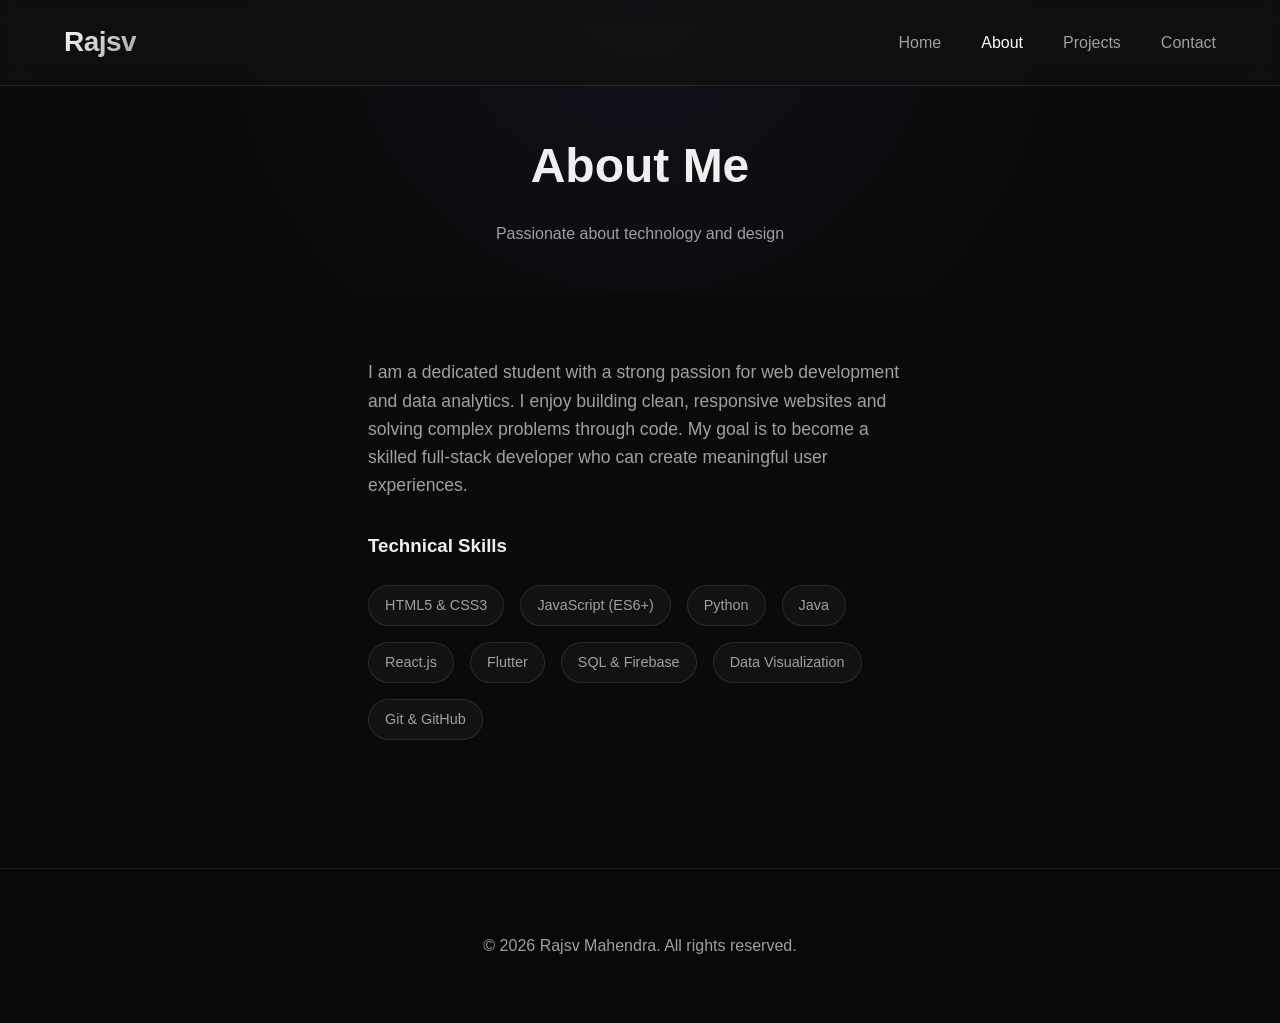
==== about.html @ 8be23c05 "Project structure: HTML pages, CSS and images" ====
<!DOCTYPE html>
<html lang="en">

<head>
    <meta charset="UTF-8">
    <meta name="viewport" content="width=device-width, initial-scale=1.0">
    <link rel="stylesheet" href="index.css">
    <title>About Me | Rajsv Mahendra</title>
</head>

<body>

    <header class="navbar">
        <a href="index.html" class="logo">Rajsv</a>
        <nav>
            <ul class="nav-links">
                <li><a href="index.html">Home</a></li>
                <li><a href="about.html" class="active">About</a></li>
                <li><a href="projects.html">Projects</a></li>
                <li><a href="contact.html">Contact</a></li>
            </ul>
        </nav>
    </header>

    <div class="page-header">
        <h2>About Me</h2>
        <p style="color: var(--text-secondary);">Passionate about technology and design</p>
    </div>

    <section class="page-section" style="max-width: 800px; margin: 0 auto;">
        <p style="font-size: 1.1rem; margin-bottom: 2rem; color: var(--text-secondary);">
            I am a dedicated student with a strong passion for web development and data analytics.
            I enjoy building clean, responsive websites and solving complex problems through code.
            My goal is to become a skilled full-stack developer who can create meaningful user experiences.
        </p>

        <h3>Technical Skills</h3>
        <div class="skills-grid">
            <span class="skill-tag">HTML5 & CSS3</span>
            <span class="skill-tag">JavaScript (ES6+)</span>
            <span class="skill-tag">Python</span>
            <span class="skill-tag">Java</span>
            <span class="skill-tag">React.js</span>
            <span class="skill-tag">Flutter</span>
            <span class="skill-tag">SQL & Firebase</span>
            <span class="skill-tag">Data Visualization</span>
            <span class="skill-tag">Git & GitHub</span>
        </div>
    </section>

    <footer>
        <p>© 2026 Rajsv Mahendra. All rights reserved.</p>
    </footer>

</body>

</html>
---- index.css ----
:root {
  --bg: #0a0a0a;
  --surface: #121212;
  --surface-hover: #1e1e1e;
  --text: #f0f0f0;
  --text-secondary: #a0a0a0;
  --accent: #6c5ce7;
  /* Distinctive purple */
  --accent-glow: rgba(108, 92, 231, 0.4);
  --glass: rgba(18, 18, 18, 0.7);
  --border: rgba(255, 255, 255, 0.1);
  --font-main: 'Inter', sans-serif;
  --transition: all 0.3s cubic-bezier(0.25, 0.8, 0.25, 1);
}

* {
  margin: 0;
  padding: 0;
  box-sizing: border-box;

}

body {
  background: var(--bg);
  color: var(--text);
  font-family: var(--font-main);
  line-height: 1.6;
  overflow-x: hidden;
}

a {
  text-decoration: none;
  color: inherit;
  transition: var(--transition);
}

/* Navbar */
.navbar {
  position: fixed;
  top: 0;
  width: 100%;
  display: flex;
  justify-content: space-between;
  align-items: center;
  padding: 1.25rem 5%;
  background: var(--glass);
  backdrop-filter: blur(12px);
  border-bottom: 1px solid var(--border);
  z-index: 1000;
  transition: var(--transition);
}

.logo {
  font-size: 1.75rem;
  font-weight: 700;
  background: linear-gradient(135deg, #fff, var(--text-secondary));
  -webkit-background-clip: text;
  -webkit-text-fill-color: transparent;
  letter-spacing: -0.02em;
}

.nav-links {
  list-style: none;
  display: flex;
  gap: 2.5rem;
}

.nav-links a {
  font-weight: 500;
  color: var(--text-secondary);
  position: relative;
}

.nav-links a:hover,
.nav-links a.active {
  color: #fff;
}

.nav-links a::after {
  content: '';
  position: absolute;
  width: 0;
  height: 2px;
  bottom: -4px;
  left: 0;
  background: var(--accent);
  transition: var(--transition);
}

.nav-links a:hover::after {
  width: 100%;
}

/* Hero Section */
.hero {
  min-height: 100vh;
  display: flex;
  align-items: center;
  justify-content: space-between;
  padding: 0 10%;
  padding-top: 80px;
  background: radial-gradient(circle at 80% 20%, rgba(108, 92, 231, 0.15) 0%, transparent 40%);
}

.hero-text {
  max-width: 600px;
  z-index: 1;
}

.hero-text h2 {
  font-size: 4rem;
  line-height: 1.1;
  font-weight: 800;
  margin-bottom: 1.5rem;
  letter-spacing: -0.03em;
}

.gradient-text {
  background: linear-gradient(135deg, #a29bfe, var(--accent));
  -webkit-background-clip: text;
  -webkit-text-fill-color: transparent;
}

.hero-text p {
  font-size: 1.25rem;
  color: var(--text-secondary);
  margin-bottom: 2.5rem;
  max-width: 480px;
}

.btn {
  display: inline-flex;
  align-items: center;
  padding: 0.875rem 2rem;
  background: var(--accent);
  color: #fff;
  font-weight: 600;
  border-radius: 50px;
  box-shadow: 0 4px 20px var(--accent-glow);
  transition: var(--transition);
}

.btn:hover {
  transform: translateY(-2px);
  box-shadow: 0 8px 25px var(--accent-glow);
}

.profile-container {
  position: relative;
}

.profile-img {
  width: 350px;
  height: 350px;
  object-fit: cover;
  border-radius: 50%;
  border: 2px solid var(--border);
  box-shadow: 0 20px 40px rgba(0, 0, 0, 0.3);
  position: relative;
  z-index: 2;
  animation: float 6s ease-in-out infinite;
}

.profile-container::before {
  content: '';
  position: absolute;
  top: -20px;
  right: -20px;
  width: 100%;
  height: 100%;
  border-radius: 50%;
  border: 2px solid var(--accent);
  opacity: 0.3;
  z-index: 1;
}

/* Page Sections */
.page-header {
  text-align: center;
  padding: 8rem 0 3rem;
  background: radial-gradient(circle at top, rgba(108, 92, 231, 0.08) 0%, transparent 60%);
}

.page-header h2 {
  font-size: 3rem;
  font-weight: 800;
  margin-bottom: 1rem;
}

.page-section {
  padding: 4rem 10%;
}

.page-section h2 {
  font-size: 2.5rem;
  font-weight: 700;
  margin-bottom: 3rem;
  text-align: center;
}

/* Gallery / Projects */
.gallery,
.cards {
  display: grid;
  grid-template-columns: repeat(auto-fit, minmax(320px, 1fr));
  gap: 2rem;
}

.card {
  background: var(--surface);
  border: 1px solid var(--border);
  border-radius: 20px;
  padding: 2rem;
  transition: var(--transition);
  display: flex;
  flex-direction: column;
  justify-content: space-between;
  height: 100%;
}

/* Image gallery on home page */
.gallery img {
  width: 100%;
  height: 250px;
  object-fit: cover;
  border-radius: 16px;
  transition: var(--transition);
  opacity: 0.8;
  border: 1px solid var(--border);
}

.gallery img:hover {
  transform: scale(1.03);
  opacity: 1;
  box-shadow: 0 10px 30px rgba(0, 0, 0, 0.2);
}

.card:hover {
  transform: translateY(-5px);
  background: var(--surface-hover);
  border-color: rgba(108, 92, 231, 0.3);
}

.card h3 {
  font-size: 1.5rem;
  margin-bottom: 1rem;
}

.card p {
  color: var(--text-secondary);
  font-size: 0.95rem;
  margin-bottom: 1.5rem;
}

.card a {
  display: inline-block;
  color: var(--accent);
  font-weight: 600;
  margin-top: auto;
}

.card a:hover {
  text-decoration: underline;
}

/* Forms */
.contact-container {
  display: grid;
  grid-template-columns: 1fr 1fr;
  gap: 4rem;
  align-items: start;
}

.contact-details p {
  font-size: 1.2rem;
  margin-bottom: 1.5rem;
  display: flex;
  align-items: center;
  gap: 1rem;
}

.contact-form {
  display: flex;
  flex-direction: column;
  gap: 1.5rem;
}

input,
textarea {
  width: 100%;
  padding: 1rem 1.25rem;
  background: var(--surface);
  border: 1px solid var(--border);
  border-radius: 12px;
  color: var(--text);
  font-family: var(--font-main);
  font-size: 1rem;
  transition: var(--transition);
}

input:focus,
textarea:focus {
  outline: none;
  border-color: var(--accent);
  background: var(--bg);
}

button[type="submit"] {
  cursor: pointer;
  border: none;
  background: var(--accent);
  color: white;
  padding: 1rem;
  border-radius: 12px;
  font-weight: 600;
  font-size: 1rem;
  transition: var(--transition);
}

button[type="submit"]:hover {
  background: #5649c0;
}


/* Footer */
footer {
  text-align: center;
  padding: 4rem 2rem;
  background: #080808;
  color: var(--text-secondary);
  border-top: 1px solid var(--border);
  margin-top: 4rem;
}

/* Skills (About Page) */
.skills-grid {
  display: flex;
  flex-wrap: wrap;
  gap: 1rem;
  margin-top: 1.5rem;
}

.skill-tag {
  background: var(--surface);
  border: 1px solid var(--border);
  padding: 0.5rem 1rem;
  border-radius: 50px;
  font-size: 0.9rem;
  color: var(--text-secondary);
}

/* Animations */
@keyframes float {
  0% {
    transform: translateY(0);
  }

  50% {
    transform: translateY(-15px);
  }

  100% {
    transform: translateY(0);
  }
}

@keyframes fadeUp {
  from {
    opacity: 0;
    transform: translateY(20px);
  }

  to {
    opacity: 1;
    transform: translateY(0);
  }
}

/* Responsive */
@media (max-width: 900px) {
  .hero {
    flex-direction: column-reverse;
    /* Text on top on mobile usually, but here maybe image on top? Let's keep text top for accessibility usually, but design wise image top is common. Let's stack them nicely. */
    text-align: center;
    justify-content: center;
    gap: 3rem;
  }

  .hero-text {
    margin-top: 2rem;
  }

  .hero-text h2 {
    font-size: 3rem;
  }

  .contact-container {
    grid-template-columns: 1fr;
  }
}

@media (max-width: 500px) {
  .nav-links {
    display: none;
  }

  .hero-text h2 {
    font-size: 2.5rem;
  }

  .profile-img {
    width: 250px;
    height: 250px;
  }
}
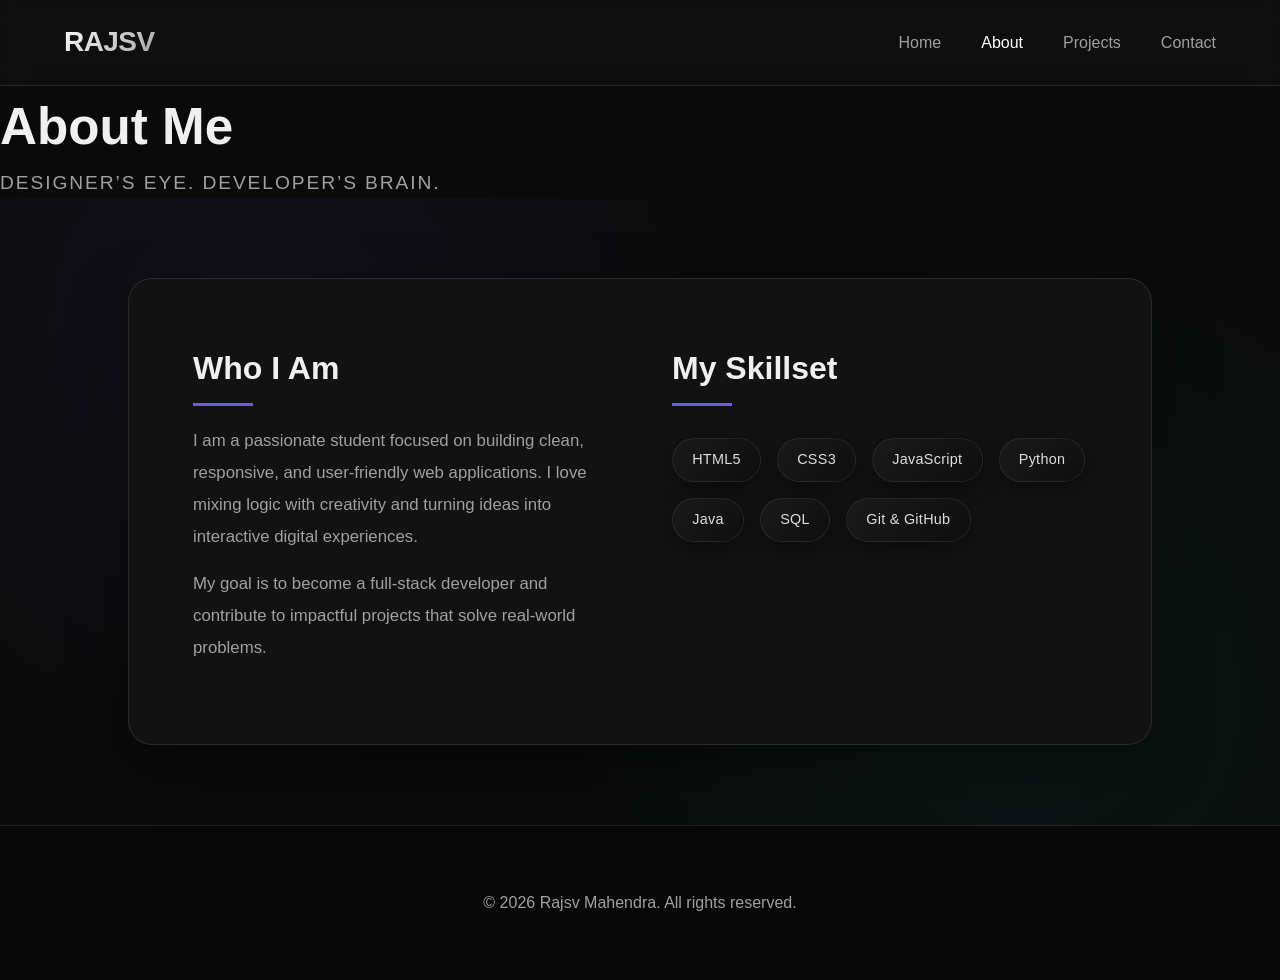
==== commit 8e70b99f: "About section layout and styling" ====
--- a/about.html
+++ b/about.html
@@ -2,16 +2,15 @@
 <html lang="en">
 
 <head>
-    <meta charset="UTF-8">
-    <meta name="viewport" content="width=device-width, initial-scale=1.0">
-    <link rel="stylesheet" href="index.css">
-    <title>About Me | Rajsv Mahendra</title>
+    <meta charset="UTF-8" />
+    <meta name="viewport" content="width=device-width, initial-scale=1.0" />
+    <link rel="stylesheet" href="index.css" />
+    <title>About | Rajsv Mahendra</title>
 </head>
 
 <body>
-
     <header class="navbar">
-        <a href="index.html" class="logo">Rajsv</a>
+        <a href="index.html" class="logo">RAJSV</a>
         <nav>
             <ul class="nav-links">
                 <li><a href="index.html">Home</a></li>
@@ -22,36 +21,45 @@
         </nav>
     </header>
 
-    <div class="page-header">
+    <section class="page-header">
         <h2>About Me</h2>
-        <p style="color: var(--text-secondary);">Passionate about technology and design</p>
-    </div>
+        <p class="page-subtitle">Designer’s eye. Developer’s brain.</p>
+    </section>
 
-    <section class="page-section" style="max-width: 800px; margin: 0 auto;">
-        <p style="font-size: 1.1rem; margin-bottom: 2rem; color: var(--text-secondary);">
-            I am a dedicated student with a strong passion for web development and data analytics.
-            I enjoy building clean, responsive websites and solving complex problems through code.
-            My goal is to become a skilled full-stack developer who can create meaningful user experiences.
-        </p>
+    <section class="about-section">
+        <div class="about-grid">
 
-        <h3>Technical Skills</h3>
-        <div class="skills-grid">
-            <span class="skill-tag">HTML5 & CSS3</span>
-            <span class="skill-tag">JavaScript (ES6+)</span>
-            <span class="skill-tag">Python</span>
-            <span class="skill-tag">Java</span>
-            <span class="skill-tag">React.js</span>
-            <span class="skill-tag">Flutter</span>
-            <span class="skill-tag">SQL & Firebase</span>
-            <span class="skill-tag">Data Visualization</span>
-            <span class="skill-tag">Git & GitHub</span>
+            <div class="about-left">
+                <h3>Who I Am</h3>
+                <p>
+                    I am a passionate student focused on building clean, responsive, and
+                    user-friendly web applications. I love mixing logic with creativity
+                    and turning ideas into interactive digital experiences.
+                </p>
+                <p>
+                    My goal is to become a full-stack developer and contribute to impactful
+                    projects that solve real-world problems.
+                </p>
+            </div>
+
+            <div class="about-right">
+                <h3>My Skillset</h3>
+                <div class="skills-grid">
+                    <span class="skill-tag">HTML5</span>
+                    <span class="skill-tag">CSS3</span>
+                    <span class="skill-tag">JavaScript</span>
+                    <span class="skill-tag">Python</span>
+                    <span class="skill-tag">Java</span>
+                    <span class="skill-tag">SQL</span>
+                    <span class="skill-tag">Git & GitHub</span>
+                </div>
+            </div>
         </div>
     </section>
 
     <footer>
         <p>© 2026 Rajsv Mahendra. All rights reserved.</p>
     </footer>
-
 </body>
 
 </html>
--- a/index.css
+++ b/index.css
@@ -5,7 +5,6 @@
   --text: #f0f0f0;
   --text-secondary: #a0a0a0;
   --accent: #6c5ce7;
-  /* Distinctive purple */
   --accent-glow: rgba(108, 92, 231, 0.4);
   --glass: rgba(18, 18, 18, 0.7);
   --border: rgba(255, 255, 255, 0.1);
@@ -17,7 +16,6 @@
   margin: 0;
   padding: 0;
   box-sizing: border-box;
-
 }
 
 body {
@@ -34,9 +32,9 @@
   transition: var(--transition);
 }
 
-/* Navbar */
+/* ================= NAVBAR ================= */
 .navbar {
-  position: fixed;
+  position: sticky;
   top: 0;
   width: 100%;
   display: flex;
@@ -47,7 +45,6 @@
   backdrop-filter: blur(12px);
   border-bottom: 1px solid var(--border);
   z-index: 1000;
-  transition: var(--transition);
 }
 
 .logo {
@@ -91,7 +88,7 @@
   width: 100%;
 }
 
-/* Hero Section */
+/* ================= HERO ================= */
 .hero {
   min-height: 100vh;
   display: flex;
@@ -104,28 +101,31 @@
 
 .hero-text {
   max-width: 600px;
-  z-index: 1;
-}
-
-.hero-text h2 {
-  font-size: 4rem;
-  line-height: 1.1;
+}
+
+.hero-intro {
+  font-size: 1.5rem;
+  color: var(--text-secondary);
+  margin-bottom: 0.5rem;
+}
+
+.hero-name {
+  font-size: 4.5rem;
+  line-height: 1;
   font-weight: 800;
   margin-bottom: 1.5rem;
   letter-spacing: -0.03em;
 }
 
-.gradient-text {
-  background: linear-gradient(135deg, #a29bfe, var(--accent));
-  -webkit-background-clip: text;
-  -webkit-text-fill-color: transparent;
-}
-
-.hero-text p {
+.hero-name span {
+  color: var(--accent);
+}
+
+.hero-desc {
   font-size: 1.25rem;
   color: var(--text-secondary);
+  max-width: 480px;
   margin-bottom: 2.5rem;
-  max-width: 480px;
 }
 
 .btn {
@@ -145,6 +145,7 @@
   box-shadow: 0 8px 25px var(--accent-glow);
 }
 
+/* ================= IMAGE ================= */
 .profile-container {
   position: relative;
 }
@@ -156,8 +157,6 @@
   border-radius: 50%;
   border: 2px solid var(--border);
   box-shadow: 0 20px 40px rgba(0, 0, 0, 0.3);
-  position: relative;
-  z-index: 2;
   animation: float 6s ease-in-out infinite;
 }
 
@@ -171,245 +170,201 @@
   border-radius: 50%;
   border: 2px solid var(--accent);
   opacity: 0.3;
-  z-index: 1;
-}
-
-/* Page Sections */
-.page-header {
+}
+
+/* ================= FOOTER ================= */
+footer {
   text-align: center;
-  padding: 8rem 0 3rem;
-  background: radial-gradient(circle at top, rgba(108, 92, 231, 0.08) 0%, transparent 60%);
-}
-
-.page-header h2 {
-  font-size: 3rem;
-  font-weight: 800;
-  margin-bottom: 1rem;
-}
-
-.page-section {
+  padding: 4rem 2rem;
+  background: #080808;
+  color: var(--text-secondary);
+  border-top: 1px solid var(--border);
+}
+
+/* ================= ANIMATION ================= */
+@keyframes float {
+  0% {
+    transform: translateY(0);
+  }
+
+  50% {
+    transform: translateY(-15px);
+  }
+
+  100% {
+    transform: translateY(0);
+  }
+}
+
+/* ================= RESPONSIVE ================= */
+@media (max-width: 900px) {
+  .hero {
+    flex-direction: column-reverse;
+    text-align: center;
+    gap: 3rem;
+  }
+
+  .hero-name {
+    font-size: 3rem;
+  }
+}
+
+@media (max-width: 500px) {
+  .nav-links {
+    display: none;
+  }
+
+  .profile-img {
+    width: 250px;
+    height: 250px;
+  }
+}
+
+/* ================= ABOUT PAGE ================= */
+.about-section {
   padding: 4rem 10%;
 }
 
-.page-section h2 {
-  font-size: 2.5rem;
-  font-weight: 700;
-  margin-bottom: 3rem;
-  text-align: center;
-}
-
-/* Gallery / Projects */
-.gallery,
-.cards {
-  display: grid;
-  grid-template-columns: repeat(auto-fit, minmax(320px, 1fr));
-  gap: 2rem;
-}
-
-.card {
-  background: var(--surface);
-  border: 1px solid var(--border);
-  border-radius: 20px;
-  padding: 2rem;
-  transition: var(--transition);
-  display: flex;
-  flex-direction: column;
-  justify-content: space-between;
-  height: 100%;
-}
-
-/* Image gallery on home page */
-.gallery img {
-  width: 100%;
-  height: 250px;
-  object-fit: cover;
-  border-radius: 16px;
-  transition: var(--transition);
-  opacity: 0.8;
-  border: 1px solid var(--border);
-}
-
-.gallery img:hover {
-  transform: scale(1.03);
-  opacity: 1;
-  box-shadow: 0 10px 30px rgba(0, 0, 0, 0.2);
-}
-
-.card:hover {
-  transform: translateY(-5px);
-  background: var(--surface-hover);
-  border-color: rgba(108, 92, 231, 0.3);
-}
-
-.card h3 {
-  font-size: 1.5rem;
-  margin-bottom: 1rem;
-}
-
-.card p {
-  color: var(--text-secondary);
-  font-size: 0.95rem;
-  margin-bottom: 1.5rem;
-}
-
-.card a {
-  display: inline-block;
-  color: var(--accent);
-  font-weight: 600;
-  margin-top: auto;
-}
-
-.card a:hover {
-  text-decoration: underline;
-}
-
-/* Forms */
-.contact-container {
+.about-grid {
   display: grid;
   grid-template-columns: 1fr 1fr;
   gap: 4rem;
   align-items: start;
 }
 
-.contact-details p {
-  font-size: 1.2rem;
-  margin-bottom: 1.5rem;
-  display: flex;
-  align-items: center;
-  gap: 1rem;
-}
-
-.contact-form {
-  display: flex;
-  flex-direction: column;
-  gap: 1.5rem;
-}
-
-input,
-textarea {
-  width: 100%;
-  padding: 1rem 1.25rem;
-  background: var(--surface);
-  border: 1px solid var(--border);
-  border-radius: 12px;
-  color: var(--text);
-  font-family: var(--font-main);
-  font-size: 1rem;
-  transition: var(--transition);
-}
-
-input:focus,
-textarea:focus {
-  outline: none;
-  border-color: var(--accent);
-  background: var(--bg);
-}
-
-button[type="submit"] {
-  cursor: pointer;
-  border: none;
-  background: var(--accent);
-  color: white;
-  padding: 1rem;
-  border-radius: 12px;
-  font-weight: 600;
-  font-size: 1rem;
-  transition: var(--transition);
-}
-
-button[type="submit"]:hover {
-  background: #5649c0;
-}
-
-
-/* Footer */
-footer {
-  text-align: center;
-  padding: 4rem 2rem;
-  background: #080808;
-  color: var(--text-secondary);
-  border-top: 1px solid var(--border);
-  margin-top: 4rem;
-}
-
-/* Skills (About Page) */
+.about-left h3,
+.about-right h3 {
+  font-size: 1.6rem;
+  margin-bottom: 1rem;
+}
+
+.about-left p {
+  color: var(--text-secondary);
+  line-height: 1.8;
+  margin-bottom: 1rem;
+}
+
+.page-subtitle {
+  color: var(--text-secondary);
+}
+
 .skills-grid {
   display: flex;
   flex-wrap: wrap;
   gap: 1rem;
-  margin-top: 1.5rem;
+  margin-top: 1rem;
 }
 
 .skill-tag {
   background: var(--surface);
   border: 1px solid var(--border);
-  padding: 0.5rem 1rem;
-  border-radius: 50px;
+  padding: 0.6rem 1.2rem;
+  border-radius: 999px;
   font-size: 0.9rem;
   color: var(--text-secondary);
-}
-
-/* Animations */
-@keyframes float {
-  0% {
-    transform: translateY(0);
-  }
-
-  50% {
-    transform: translateY(-15px);
-  }
-
-  100% {
-    transform: translateY(0);
-  }
-}
-
-@keyframes fadeUp {
-  from {
-    opacity: 0;
-    transform: translateY(20px);
-  }
-
-  to {
-    opacity: 1;
-    transform: translateY(0);
-  }
+  transition: var(--transition);
+}
+
+.skill-tag:hover {
+  background: var(--surface-hover);
+  color: var(--text);
+  transform: translateY(-2px);
 }
 
 /* Responsive */
 @media (max-width: 900px) {
-  .hero {
-    flex-direction: column-reverse;
-    /* Text on top on mobile usually, but here maybe image on top? Let's keep text top for accessibility usually, but design wise image top is common. Let's stack them nicely. */
+  .about-grid {
+    grid-template-columns: 1fr;
     text-align: center;
-    justify-content: center;
-    gap: 3rem;
-  }
-
-  .hero-text {
-    margin-top: 2rem;
-  }
-
-  .hero-text h2 {
-    font-size: 3rem;
-  }
-
-  .contact-container {
-    grid-template-columns: 1fr;
-  }
-}
-
-@media (max-width: 500px) {
-  .nav-links {
-    display: none;
-  }
-
-  .hero-text h2 {
-    font-size: 2.5rem;
-  }
-
-  .profile-img {
-    width: 250px;
-    height: 250px;
+  }
+}
+
+/* ================= ABOUT PAGE UPGRADE ================= */
+
+.about-section {
+  padding: 5rem 10%;
+  position: relative;
+}
+
+.about-section::before {
+  content: "";
+  position: absolute;
+  inset: 0;
+  background: radial-gradient(circle at 20% 20%, rgba(108, 92, 231, 0.08), transparent 40%),
+    radial-gradient(circle at 80% 80%, rgba(0, 255, 200, 0.05), transparent 40%);
+  z-index: -1;
+}
+
+.about-grid {
+  background: var(--surface);
+  border: 1px solid var(--border);
+  border-radius: 24px;
+  padding: 4rem;
+  box-shadow: 0 20px 60px rgba(0, 0, 0, 0.4);
+}
+
+.about-left h3,
+.about-right h3 {
+  font-size: 2rem;
+  margin-bottom: 1.2rem;
+  position: relative;
+}
+
+.about-left h3::after,
+.about-right h3::after {
+  content: "";
+  width: 60px;
+  height: 3px;
+  background: var(--accent);
+  display: block;
+  margin-top: 0.5rem;
+}
+
+.about-left p {
+  font-size: 1.05rem;
+  line-height: 1.9;
+  color: var(--text-secondary);
+}
+
+.skills-grid {
+  margin-top: 2rem;
+}
+
+.skill-tag {
+  background: linear-gradient(135deg, #1a1a1a, #0e0e0e);
+  border: 1px solid rgba(255, 255, 255, 0.08);
+  box-shadow: inset 0 0 0 rgba(255, 255, 255, 0.05),
+    0 6px 20px rgba(0, 0, 0, 0.4);
+  color: #ddd;
+  letter-spacing: 0.02em;
+}
+
+.skill-tag:hover {
+  background: linear-gradient(135deg, var(--accent), #00d4ff);
+  color: #000;
+  transform: translateY(-3px) scale(1.05);
+  box-shadow: 0 10px 25px rgba(108, 92, 231, 0.5);
+}
+
+/* Improve page header */
+.page-header h2 {
+  font-size: 3.2rem;
+}
+
+.page-subtitle {
+  font-size: 1.2rem;
+  letter-spacing: 0.1em;
+  text-transform: uppercase;
+}
+
+/* Responsive polish */
+@media (max-width: 900px) {
+  .about-grid {
+    padding: 2.5rem;
+  }
+
+  .about-left h3,
+  .about-right h3 {
+    font-size: 1.6rem;
   }
 }
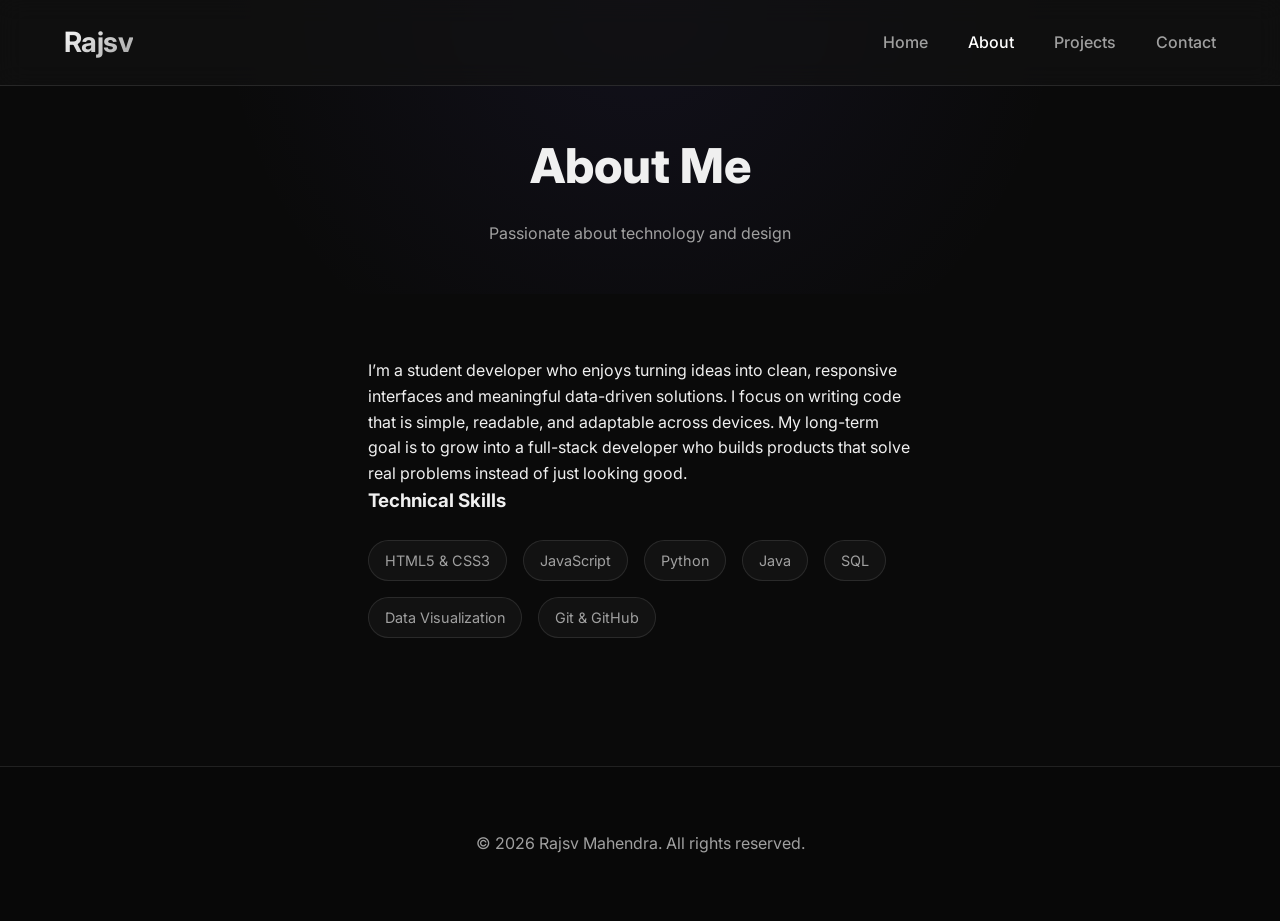
==== commit 22f89617: "Cleaned portfolio pages and styles" ====
--- a/about.html
+++ b/about.html
@@ -2,15 +2,22 @@
 <html lang="en">
 
 <head>
-    <meta charset="UTF-8" />
-    <meta name="viewport" content="width=device-width, initial-scale=1.0" />
-    <link rel="stylesheet" href="index.css" />
-    <title>About | Rajsv Mahendra</title>
+    <meta charset="UTF-8">
+    <meta name="description"
+        content="About Rajsv Mahendra, a student developer focused on web development and data analytics.">
+    <meta name="viewport" content="width=device-width, initial-scale=1.0">
+
+    <!-- Google Font -->
+    <link href="https://fonts.googleapis.com/css2?family=Inter:wght@400;600;800&display=swap" rel="stylesheet">
+
+    <link rel="stylesheet" href="index.css">
+    <title>About Me | Rajsv Mahendra</title>
 </head>
 
 <body>
+
     <header class="navbar">
-        <a href="index.html" class="logo">RAJSV</a>
+        <a href="index.html" class="logo">Rajsv</a>
         <nav>
             <ul class="nav-links">
                 <li><a href="index.html">Home</a></li>
@@ -21,45 +28,40 @@
         </nav>
     </header>
 
-    <section class="page-header">
+    <div class="page-header">
         <h2>About Me</h2>
-        <p class="page-subtitle">Designer’s eye. Developer’s brain.</p>
-    </section>
+        <p class="subtitle">Passionate about technology and design</p>
+    </div>
 
-    <section class="about-section">
-        <div class="about-grid">
+    <section class="page-section section-center">
 
-            <div class="about-left">
-                <h3>Who I Am</h3>
-                <p>
-                    I am a passionate student focused on building clean, responsive, and
-                    user-friendly web applications. I love mixing logic with creativity
-                    and turning ideas into interactive digital experiences.
-                </p>
-                <p>
-                    My goal is to become a full-stack developer and contribute to impactful
-                    projects that solve real-world problems.
-                </p>
-            </div>
+        <p class="about-text">
+            I’m a student developer who enjoys turning ideas into clean, responsive interfaces and meaningful
+            data-driven
+            solutions. I focus on writing code that is simple, readable, and adaptable across devices. My long-term goal
+            is
+            to grow into a full-stack developer who builds products that solve real problems instead of just looking
+            good.
+        </p>
 
-            <div class="about-right">
-                <h3>My Skillset</h3>
-                <div class="skills-grid">
-                    <span class="skill-tag">HTML5</span>
-                    <span class="skill-tag">CSS3</span>
-                    <span class="skill-tag">JavaScript</span>
-                    <span class="skill-tag">Python</span>
-                    <span class="skill-tag">Java</span>
-                    <span class="skill-tag">SQL</span>
-                    <span class="skill-tag">Git & GitHub</span>
-                </div>
-            </div>
+        <h3>Technical Skills</h3>
+
+        <div class="skills-grid">
+            <span class="skill-tag">HTML5 & CSS3</span>
+            <span class="skill-tag">JavaScript</span>
+            <span class="skill-tag">Python</span>
+            <span class="skill-tag">Java</span>
+            <span class="skill-tag">SQL</span>
+            <span class="skill-tag">Data Visualization</span>
+            <span class="skill-tag">Git & GitHub</span>
         </div>
+
     </section>
 
     <footer>
         <p>© 2026 Rajsv Mahendra. All rights reserved.</p>
     </footer>
+
 </body>
 
 </html>
--- a/index.css
+++ b/index.css
@@ -5,6 +5,7 @@
   --text: #f0f0f0;
   --text-secondary: #a0a0a0;
   --accent: #6c5ce7;
+  /* Distinctive purple */
   --accent-glow: rgba(108, 92, 231, 0.4);
   --glass: rgba(18, 18, 18, 0.7);
   --border: rgba(255, 255, 255, 0.1);
@@ -16,6 +17,7 @@
   margin: 0;
   padding: 0;
   box-sizing: border-box;
+
 }
 
 body {
@@ -32,9 +34,9 @@
   transition: var(--transition);
 }
 
-/* ================= NAVBAR ================= */
+/* Navbar */
 .navbar {
-  position: sticky;
+  position: fixed;
   top: 0;
   width: 100%;
   display: flex;
@@ -45,6 +47,7 @@
   backdrop-filter: blur(12px);
   border-bottom: 1px solid var(--border);
   z-index: 1000;
+  transition: var(--transition);
 }
 
 .logo {
@@ -88,7 +91,7 @@
   width: 100%;
 }
 
-/* ================= HERO ================= */
+/* Hero Section */
 .hero {
   min-height: 100vh;
   display: flex;
@@ -101,31 +104,28 @@
 
 .hero-text {
   max-width: 600px;
-}
-
-.hero-intro {
-  font-size: 1.5rem;
-  color: var(--text-secondary);
-  margin-bottom: 0.5rem;
-}
-
-.hero-name {
-  font-size: 4.5rem;
-  line-height: 1;
+  z-index: 1;
+}
+
+.hero-text h2 {
+  font-size: 4rem;
+  line-height: 1.1;
   font-weight: 800;
   margin-bottom: 1.5rem;
   letter-spacing: -0.03em;
 }
 
-.hero-name span {
-  color: var(--accent);
-}
-
-.hero-desc {
+.gradient-text {
+  background: linear-gradient(135deg, #a29bfe, var(--accent));
+  -webkit-background-clip: text;
+  -webkit-text-fill-color: transparent;
+}
+
+.hero-text p {
   font-size: 1.25rem;
   color: var(--text-secondary);
+  margin-bottom: 2.5rem;
   max-width: 480px;
-  margin-bottom: 2.5rem;
 }
 
 .btn {
@@ -145,7 +145,6 @@
   box-shadow: 0 8px 25px var(--accent-glow);
 }
 
-/* ================= IMAGE ================= */
 .profile-container {
   position: relative;
 }
@@ -157,6 +156,8 @@
   border-radius: 50%;
   border: 2px solid var(--border);
   box-shadow: 0 20px 40px rgba(0, 0, 0, 0.3);
+  position: relative;
+  z-index: 2;
   animation: float 6s ease-in-out infinite;
 }
 
@@ -170,18 +171,185 @@
   border-radius: 50%;
   border: 2px solid var(--accent);
   opacity: 0.3;
-}
-
-/* ================= FOOTER ================= */
+  z-index: 1;
+}
+
+/* Page Sections */
+.page-header {
+  text-align: center;
+  padding: 8rem 0 3rem;
+  background: radial-gradient(circle at top, rgba(108, 92, 231, 0.08) 0%, transparent 60%);
+}
+
+.page-header h2 {
+  font-size: 3rem;
+  font-weight: 800;
+  margin-bottom: 1rem;
+}
+
+.page-section {
+  padding: 4rem 10%;
+}
+
+.page-section h2 {
+  font-size: 2.5rem;
+  font-weight: 700;
+  margin-bottom: 3rem;
+  text-align: center;
+}
+
+/* Gallery / Projects */
+.gallery,
+.cards {
+  display: grid;
+  grid-template-columns: repeat(auto-fit, minmax(320px, 1fr));
+  gap: 2rem;
+}
+
+.card {
+  background: var(--surface);
+  border: 1px solid var(--border);
+  border-radius: 20px;
+  padding: 2rem;
+  transition: var(--transition);
+  display: flex;
+  flex-direction: column;
+  justify-content: space-between;
+  height: 100%;
+}
+
+/* Image gallery on home page */
+.gallery img {
+  width: 100%;
+  height: 250px;
+  object-fit: cover;
+  border-radius: 16px;
+  transition: var(--transition);
+  opacity: 0.8;
+  border: 1px solid var(--border);
+}
+
+.gallery img:hover {
+  transform: scale(1.03);
+  opacity: 1;
+  box-shadow: 0 10px 30px rgba(0, 0, 0, 0.2);
+}
+
+.card:hover {
+  transform: translateY(-5px);
+  background: var(--surface-hover);
+  border-color: rgba(108, 92, 231, 0.3);
+}
+
+.card h3 {
+  font-size: 1.5rem;
+  margin-bottom: 1rem;
+}
+
+.card p {
+  color: var(--text-secondary);
+  font-size: 0.95rem;
+  margin-bottom: 1.5rem;
+}
+
+.card a {
+  display: inline-block;
+  color: var(--accent);
+  font-weight: 600;
+  margin-top: auto;
+}
+
+.card a:hover {
+  text-decoration: underline;
+}
+
+/* Forms */
+.contact-container {
+  display: grid;
+  grid-template-columns: 1fr 1fr;
+  gap: 4rem;
+  align-items: start;
+}
+
+.contact-details p {
+  font-size: 1.2rem;
+  margin-bottom: 1.5rem;
+  display: flex;
+  align-items: center;
+  gap: 1rem;
+}
+
+.contact-form {
+  display: flex;
+  flex-direction: column;
+  gap: 1.5rem;
+}
+
+input,
+textarea {
+  width: 100%;
+  padding: 1rem 1.25rem;
+  background: var(--surface);
+  border: 1px solid var(--border);
+  border-radius: 12px;
+  color: var(--text);
+  font-family: var(--font-main);
+  font-size: 1rem;
+  transition: var(--transition);
+}
+
+input:focus,
+textarea:focus {
+  outline: none;
+  border-color: var(--accent);
+  background: var(--bg);
+}
+
+button[type="submit"] {
+  cursor: pointer;
+  border: none;
+  background: var(--accent);
+  color: white;
+  padding: 1rem;
+  border-radius: 12px;
+  font-weight: 600;
+  font-size: 1rem;
+  transition: var(--transition);
+}
+
+button[type="submit"]:hover {
+  background: #5649c0;
+}
+
+
+/* Footer */
 footer {
   text-align: center;
   padding: 4rem 2rem;
   background: #080808;
   color: var(--text-secondary);
   border-top: 1px solid var(--border);
-}
-
-/* ================= ANIMATION ================= */
+  margin-top: 4rem;
+}
+
+/* Skills (About Page) */
+.skills-grid {
+  display: flex;
+  flex-wrap: wrap;
+  gap: 1rem;
+  margin-top: 1.5rem;
+}
+
+.skill-tag {
+  background: var(--surface);
+  border: 1px solid var(--border);
+  padding: 0.5rem 1rem;
+  border-radius: 50px;
+  font-size: 0.9rem;
+  color: var(--text-secondary);
+}
+
+/* Animations */
 @keyframes float {
   0% {
     transform: translateY(0);
@@ -196,16 +364,38 @@
   }
 }
 
-/* ================= RESPONSIVE ================= */
+@keyframes fadeUp {
+  from {
+    opacity: 0;
+    transform: translateY(20px);
+  }
+
+  to {
+    opacity: 1;
+    transform: translateY(0);
+  }
+}
+
+/* Responsive */
 @media (max-width: 900px) {
   .hero {
     flex-direction: column-reverse;
+    /* Text on top on mobile usually, but here maybe image on top? Let's keep text top for accessibility usually, but design wise image top is common. Let's stack them nicely. */
     text-align: center;
+    justify-content: center;
     gap: 3rem;
   }
 
-  .hero-name {
+  .hero-text {
+    margin-top: 2rem;
+  }
+
+  .hero-text h2 {
     font-size: 3rem;
+  }
+
+  .contact-container {
+    grid-template-columns: 1fr;
   }
 }
 
@@ -214,157 +404,75 @@
     display: none;
   }
 
+  .hero-text h2 {
+    font-size: 2.5rem;
+  }
+
   .profile-img {
     width: 250px;
     height: 250px;
   }
 }
 
-/* ================= ABOUT PAGE ================= */
-.about-section {
-  padding: 4rem 10%;
-}
-
-.about-grid {
-  display: grid;
-  grid-template-columns: 1fr 1fr;
-  gap: 4rem;
-  align-items: start;
-}
-
-.about-left h3,
-.about-right h3 {
-  font-size: 1.6rem;
+/* Utility Classes */
+.subtitle {
+  color: var(--text-secondary);
+  margin-top: 0.5rem;
+  text-align: center;
+}
+
+.section-center {
+  max-width: 800px;
+  margin: 0 auto;
+}
+
+.small-tag {
+  font-size: 0.8rem;
+}
+
+.project-tags {
+  margin-bottom: 1.5rem;
+}
+
+.icon {
+  color: var(--accent);
+  margin-right: 10px;
+}
+
+/* Contact titles */
+.section-title {
+  margin-bottom: 2rem;
+  font-size: 1.5rem;
+}
+
+/* Mobile navbar fallback */
+@media (max-width: 500px) {
+  .nav-links {
+    flex-direction: column;
+    background: var(--surface);
+    position: absolute;
+    top: 70px;
+    right: 0;
+    width: 100%;
+    padding: 1rem 0;
+  }
+
+  .nav-links li {
+    text-align: center;
+    padding: 0.5rem 0;
+  }
+}
+
+.contact-details h4 {
   margin-bottom: 1rem;
-}
-
-.about-left p {
-  color: var(--text-secondary);
-  line-height: 1.8;
-  margin-bottom: 1rem;
-}
-
-.page-subtitle {
-  color: var(--text-secondary);
-}
-
-.skills-grid {
-  display: flex;
-  flex-wrap: wrap;
-  gap: 1rem;
-  margin-top: 1rem;
-}
-
-.skill-tag {
-  background: var(--surface);
-  border: 1px solid var(--border);
-  padding: 0.6rem 1.2rem;
-  border-radius: 999px;
-  font-size: 0.9rem;
-  color: var(--text-secondary);
-  transition: var(--transition);
-}
-
-.skill-tag:hover {
-  background: var(--surface-hover);
+  font-size: 1.1rem;
+  font-weight: 500;
+}
+
+.contact-details a {
   color: var(--text);
-  transform: translateY(-2px);
-}
-
-/* Responsive */
-@media (max-width: 900px) {
-  .about-grid {
-    grid-template-columns: 1fr;
-    text-align: center;
-  }
-}
-
-/* ================= ABOUT PAGE UPGRADE ================= */
-
-.about-section {
-  padding: 5rem 10%;
-  position: relative;
-}
-
-.about-section::before {
-  content: "";
-  position: absolute;
-  inset: 0;
-  background: radial-gradient(circle at 20% 20%, rgba(108, 92, 231, 0.08), transparent 40%),
-    radial-gradient(circle at 80% 80%, rgba(0, 255, 200, 0.05), transparent 40%);
-  z-index: -1;
-}
-
-.about-grid {
-  background: var(--surface);
-  border: 1px solid var(--border);
-  border-radius: 24px;
-  padding: 4rem;
-  box-shadow: 0 20px 60px rgba(0, 0, 0, 0.4);
-}
-
-.about-left h3,
-.about-right h3 {
-  font-size: 2rem;
-  margin-bottom: 1.2rem;
-  position: relative;
-}
-
-.about-left h3::after,
-.about-right h3::after {
-  content: "";
-  width: 60px;
-  height: 3px;
-  background: var(--accent);
-  display: block;
-  margin-top: 0.5rem;
-}
-
-.about-left p {
-  font-size: 1.05rem;
-  line-height: 1.9;
-  color: var(--text-secondary);
-}
-
-.skills-grid {
-  margin-top: 2rem;
-}
-
-.skill-tag {
-  background: linear-gradient(135deg, #1a1a1a, #0e0e0e);
-  border: 1px solid rgba(255, 255, 255, 0.08);
-  box-shadow: inset 0 0 0 rgba(255, 255, 255, 0.05),
-    0 6px 20px rgba(0, 0, 0, 0.4);
-  color: #ddd;
-  letter-spacing: 0.02em;
-}
-
-.skill-tag:hover {
-  background: linear-gradient(135deg, var(--accent), #00d4ff);
-  color: #000;
-  transform: translateY(-3px) scale(1.05);
-  box-shadow: 0 10px 25px rgba(108, 92, 231, 0.5);
-}
-
-/* Improve page header */
-.page-header h2 {
-  font-size: 3.2rem;
-}
-
-.page-subtitle {
-  font-size: 1.2rem;
-  letter-spacing: 0.1em;
-  text-transform: uppercase;
-}
-
-/* Responsive polish */
-@media (max-width: 900px) {
-  .about-grid {
-    padding: 2.5rem;
-  }
-
-  .about-left h3,
-  .about-right h3 {
-    font-size: 1.6rem;
-  }
+}
+
+.contact-details a:hover {
+  color: var(--accent);
 }
